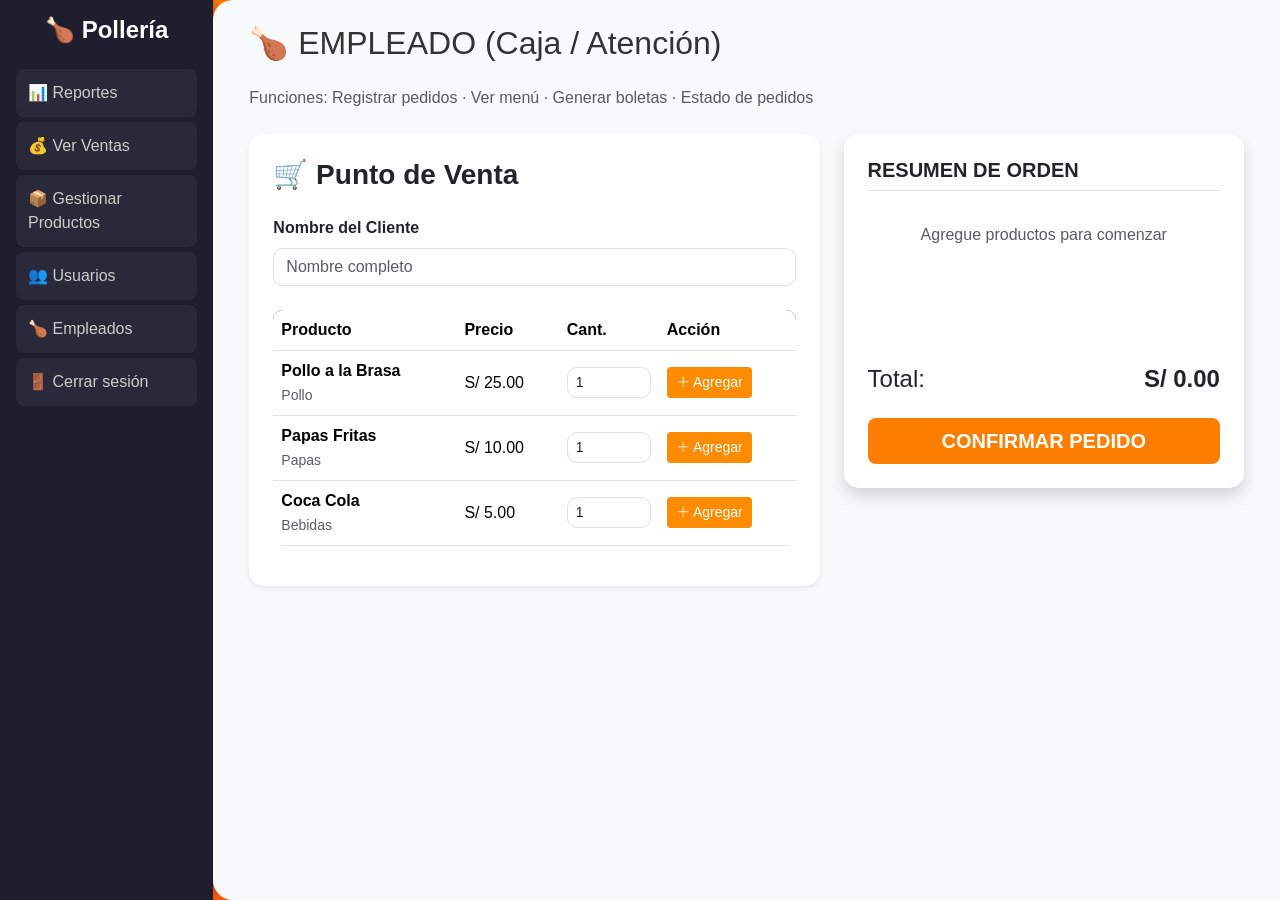
==== empleados.html @ 4b75378d "Probando para que funcione sitio web por github" ====
<!DOCTYPE html>
<html lang="es">
<head>
    <meta charset="UTF-8">
    <meta name="viewport" content="width=device-width, initial-scale=1.0">
    <title>Pollería - Empleado</title>
    <link href="https://cdn.jsdelivr.net/npm/bootstrap@5.3.0/dist/css/bootstrap.min.css" rel="stylesheet">
    <link rel="stylesheet" href="https://cdn.jsdelivr.net/npm/bootstrap-icons@1.11.1/font/bootstrap-icons.css">
    <link rel="stylesheet" href="css/estilos.css">
</head>
<body>

    <div class="container-fluid">
        <div class="row">
            <div class="col-2 sidebar p-3">
                <h4 class="text-center mb-4">🍗 Pollería</h4>
                <a href="index.html" class="menu-item">
                    📊 <span>Reportes</span>
                </a>
                <a href="ventas.html" class="menu-item">
                    💰 <span>Ver Ventas</span>
                </a>
                <a href="productos.html" class="menu-item">
                    📦 <span>Gestionar Productos</span>
                </a>
                <a href="usuarios.html" class="menu-item">
                    👥 <span>Usuarios</span>
                </a>
                <a href="empleados.html" class="menu-item active">
                    🍗 <span>Empleados</span>
                </a>
                <a href="#" class="menu-item">
                    🚪 <span>Cerrar sesión</span>
                </a>
            </div>

            <div class="col-10 p-4">
                <div class="container">
                    <h2 class="mb-4">🍗 EMPLEADO (Caja / Atención)</h2>
                    <p class="text-muted mb-4">Funciones: Registrar pedidos · Ver menú · Generar boletas · Estado de pedidos</p>
                    
                    <div class="row">
                        <div class="col-md-7">
                            <div class="card shadow-sm p-4">
                                <h3 class="fw-bold mb-4">🛒 Punto de Venta</h3>
                                <div class="mb-4">
                                    <label class="form-label fw-bold">Nombre del Cliente</label>
                                    <input type="text" id="nombreCliente" class="form-control" placeholder="Nombre completo">
                                </div>
                                <table class="table align-middle">
                                    <thead>
                                        <tr>
                                            <th>Producto</th>
                                            <th>Precio</th>
                                            <th style="width: 100px;">Cant.</th>
                                            <th>Acción</th>
                                        </tr>
                                    </thead>
                                    <tbody id="tablaVentaEmpleados">
                                    </tbody>
                                </table>
                            </div>
                        </div>

                        <div class="col-md-5">
                            <div class="card shadow p-4">
                                <h5 class="text-uppercase fw-bold border-bottom pb-2">Resumen de Orden</h5>
                                <div id="resumenPedido" style="min-height: 150px;">
                                    <p class="text-muted text-center py-4">Agregue productos para comenzar</p>
                                </div>
                                <div class="d-flex justify-content-between mt-3">
                                    <span class="h4">Total:</span>
                                    <span class="h4 fw-bold text-dark" id="totalPagar">S/ 0.00</span>
                                </div>
                                <button class="btn btn-success btn-lg w-100 mt-3 fw-bold" onclick="procesarPedidoFinal()">
                                    CONFIRMAR PEDIDO
                                </button>
                            </div>
                        </div>
                    </div>
                </div>
            </div>
        </div>
    </div>

    <script src="js/productos.js"></script>
    <script src="js/empleados.js"></script>
</body>
</html>
---- css/estilos.css ----
/* FONDO GENERAL */
body {
  background: linear-gradient(135deg, #ff7e00, #ff3c00);
  font-family: 'Segoe UI', sans-serif;
  color: #333;
}

/* SIDEBAR */
.sidebar {
  height: 100vh;
  background: #1e1e2f;
  color: white;
  box-shadow: 2px 0 10px rgba(0,0,0,0.2);
}

.sidebar h4 {
  text-align: center;
  margin-bottom: 20px;
  font-weight: bold;
}

.sidebar a {
  display: block;
  padding: 12px;
  color: #ccc;
  text-decoration: none;
  border-radius: 8px;
  margin-bottom: 5px;
  transition: 0.3s;
}

.sidebar a:hover {
  background: #ff7e00;
  color: white;
}

/* CONTENIDO */
.col-10 {
  background: #f8f9fa;
  border-radius: 20px 0 0 20px;
}

/* TARJETAS */
.card {
  border-radius: 15px;
  background: white;
  border: none;
  transition: 0.3s;
}

.card:hover {
  transform: translateY(-5px);
  box-shadow: 0 10px 20px rgba(0,0,0,0.2);
}

/* TABLAS */
.table {
  border-radius: 10px;
  overflow: hidden;
}

.table thead {
  background: #1e1e2f;
  color: white;
}

/* BOTONES */
.btn-success {
  background: #ff7e00;
  border: none;
}

.btn-success:hover {
  background: #ff3c00;
}

.btn-danger {
  border-radius: 6px;
}

/* INPUTS */
.form-control {
  border-radius: 10px;
}

/* BADGES */
.badge {
  padding: 6px 10px;
  font-size: 12px;
}

/* ITEMS DEL MENU COMO TARJETAS */
.menu-item {
  display: flex;
  align-items: center;
  gap: 10px;
  padding: 15px;
  margin-bottom: 12px;
  border-radius: 12px;
  background: rgba(255,255,255,0.05);
  color: #ccc;
  text-decoration: none;
  transition: all 0.3s ease;
  position: relative;
  overflow: hidden;
}

/* MOVIMIENTO */
.menu-item:hover {
  transform: translateX(8px) scale(1.03);
  background: linear-gradient(135deg, #ff7e00, #ff3c00);
  color: white;
  box-shadow: 0 8px 20px rgba(0,0,0,0.3);
}

/* EFECTO BRILLO */
.menu-item::before {
  content: "";
  position: absolute;
  top: 0;
  left: -100%;
  width: 100%;
  height: 100%;
  background: linear-gradient(120deg, transparent, rgba(255,255,255,0.3), transparent);
  transition: 0.5s;
}

.menu-item:hover::before {
  left: 100%;
}

/* ICONO */
.menu-item i {
  font-size: 18px;
}
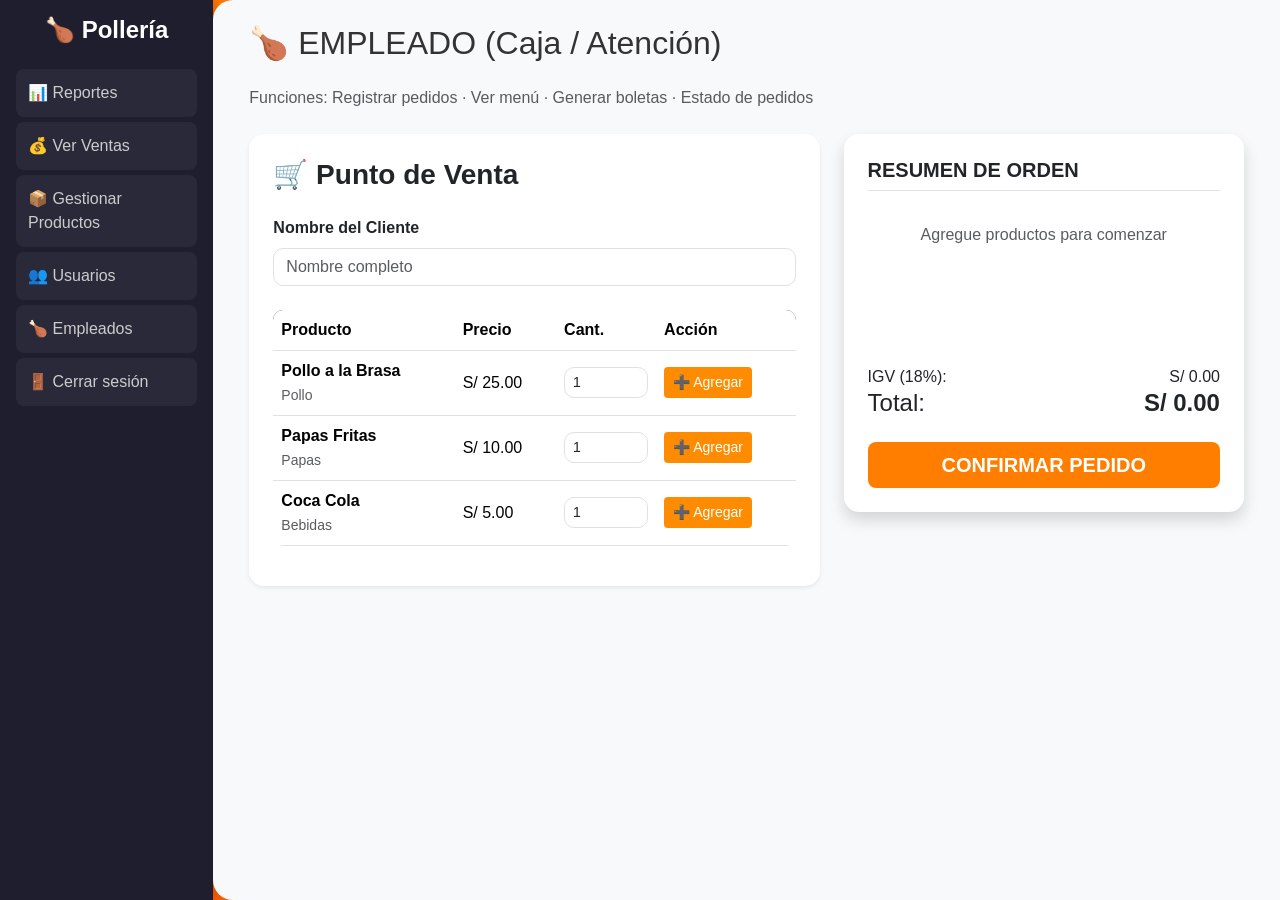
==== commit 3e785f8f: "Update empleados.html" ====
--- a/empleados.html
+++ b/empleados.html
@@ -65,13 +65,23 @@
                         <div class="col-md-5">
                             <div class="card shadow p-4">
                                 <h5 class="text-uppercase fw-bold border-bottom pb-2">Resumen de Orden</h5>
+
                                 <div id="resumenPedido" style="min-height: 150px;">
                                     <p class="text-muted text-center py-4">Agregue productos para comenzar</p>
                                 </div>
+
+                                <!-- IGV -->
                                 <div class="d-flex justify-content-between mt-3">
+                                    <span>IGV (18%):</span>
+                                    <span id="igvMonto">S/ 0.00</span>
+                                </div>
+
+                                <!-- TOTAL -->
+                                <div class="d-flex justify-content-between">
                                     <span class="h4">Total:</span>
                                     <span class="h4 fw-bold text-dark" id="totalPagar">S/ 0.00</span>
                                 </div>
+
                                 <button class="btn btn-success btn-lg w-100 mt-3 fw-bold" onclick="procesarPedidoFinal()">
                                     CONFIRMAR PEDIDO
                                 </button>
